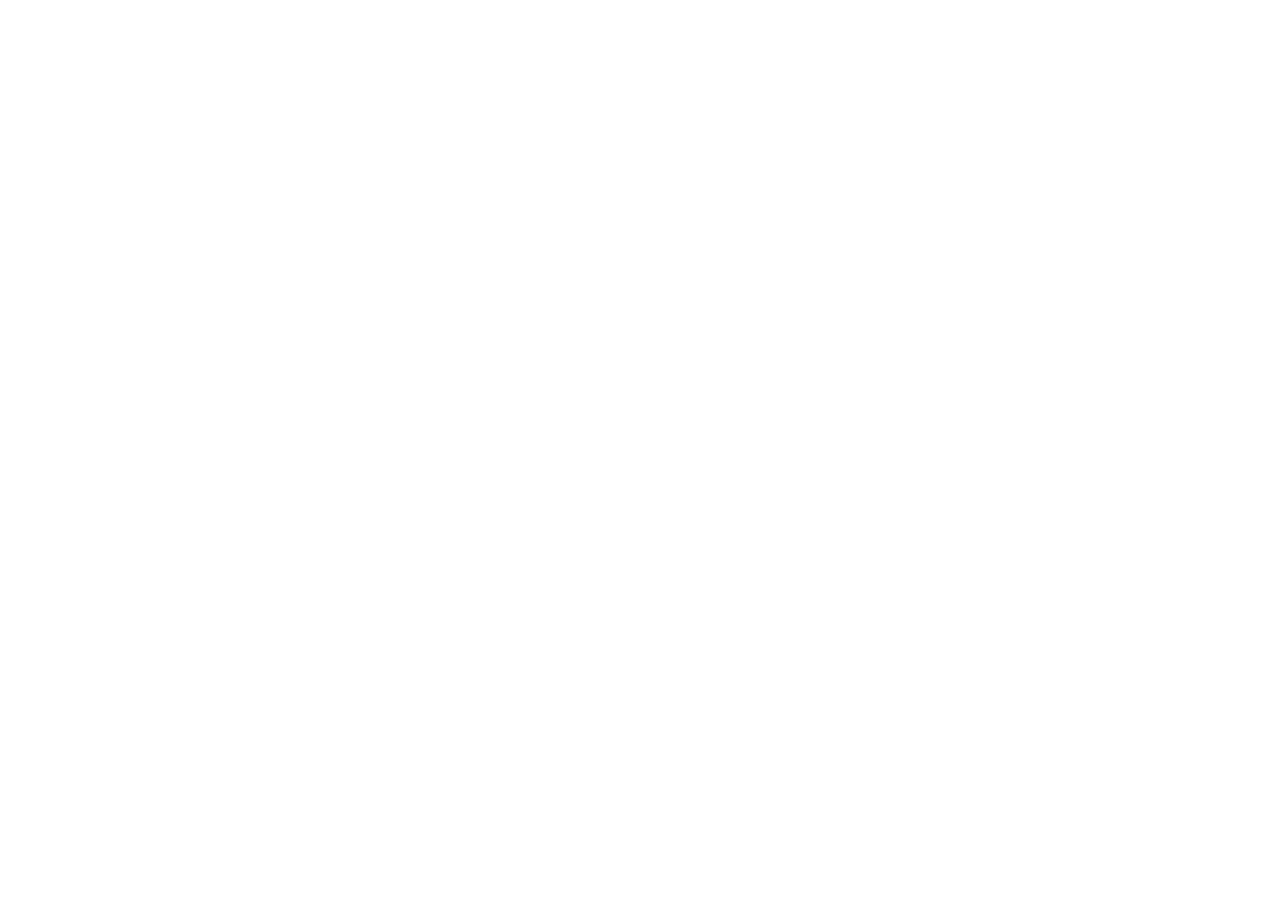
==== index.html @ aeeeca34 "initial commit" ====
<!DOCTYPE html>
<html lang="pt-br">
<head>
    <meta charset="UTF-8">
    <meta name="viewport" content="width=device-width, initial-scale=1.0">
    <title>Página de Receita</title>
</head>
<body>
    
</body>
</html>
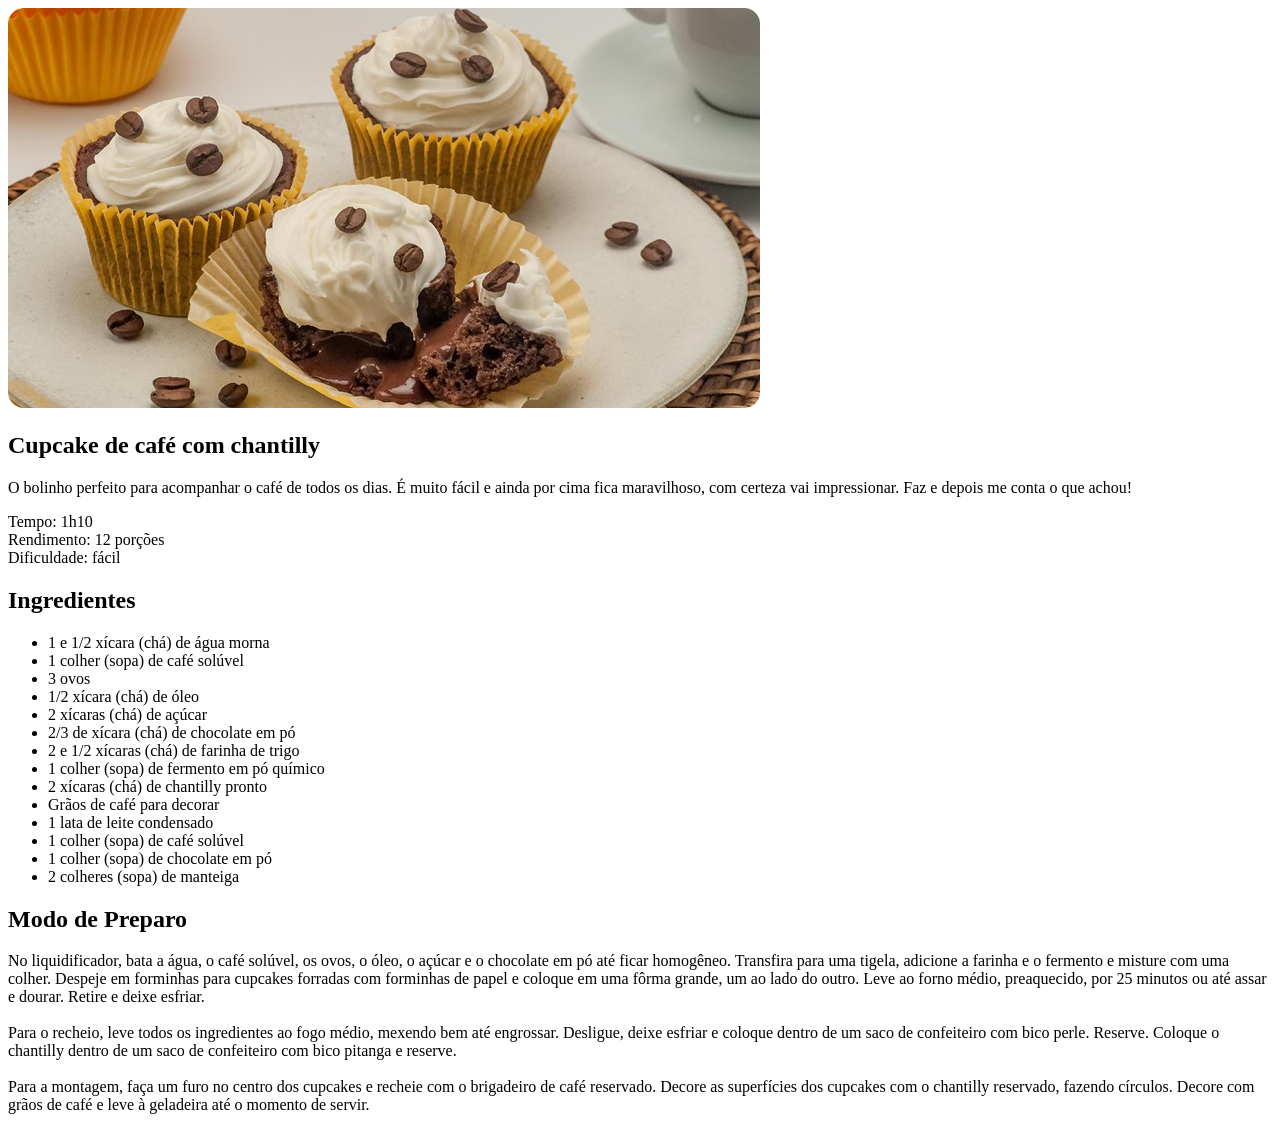
==== commit 34f205cf: "add css" ====
--- a/index.html
+++ b/index.html
@@ -4,8 +4,50 @@
     <meta charset="UTF-8">
     <meta name="viewport" content="width=device-width, initial-scale=1.0">
     <title>Página de Receita</title>
+    <link rel="stylesheet" href="style.css">
 </head>
 <body>
+ <div id="page">
+    <img src="assets/main-image.jpg" alt="img d um cupcake">
+      <main>
+         <section id="about">
+            <h1>Cupcake de café com chantilly</h1>
+            <p>O bolinho perfeito para acompanhar o café de todos os dias. É muito fácil e ainda por cima fica maravilhoso, com certeza vai impressionar. Faz e depois me conta o que achou!</p>
+            <p>
+                Tempo: 1h10 <br>
+                Rendimento: 12 porções <br>
+                Dificuldade: fácil
+            </p>
+         </section>
+         <section id="ingredients">
+            <h2>Ingredientes</h2>
+            <ul>
+                    <li>1 e 1/2 xícara (chá) de água morna</li>
+                    <li>1 colher (sopa) de café solúvel</li>
+                    <li>3 ovos</li>
+                    <li>1/2 xícara (chá) de óleo</li>
+                    <li>2 xícaras (chá) de açúcar</li>
+                    <li>2/3 de xícara (chá) de chocolate em pó</li>
+                    <li>2 e 1/2 xícaras (chá) de farinha de trigo</li>
+                    <li>1 colher (sopa) de fermento em pó químico</li>
+                    <li>2 xícaras (chá) de chantilly pronto</li>
+                    <li>Grãos de café para decorar</li>
+                    <li>1 lata de leite condensado</li>
+                    <li>1 colher (sopa) de café solúvel</li>
+                    <li>1 colher (sopa) de chocolate em pó</li>
+                    <li>2 colheres (sopa) de manteiga</li>
+            </ul>
+         </section>
+         <section id="preparation">
+            <h2>Modo de Preparo</h2>
+            <p>No liquidificador, bata a água, o café solúvel, os ovos, o óleo, o açúcar e o chocolate em pó até ficar homogêneo. Transfira para uma tigela, adicione a farinha e o fermento e misture com uma colher. Despeje em forminhas para cupcakes forradas com forminhas de papel e coloque em uma fôrma grande, um ao lado do outro. Leve ao forno médio, preaquecido, por 25 minutos ou até assar e dourar. Retire e deixe esfriar. 
+            <br><br>
+            Para o recheio, leve todos os ingredientes ao fogo médio, mexendo bem até engrossar. Desligue, deixe esfriar e coloque dentro de um saco de confeiteiro com bico perle. Reserve. Coloque o chantilly dentro de um saco de confeiteiro com bico pitanga e reserve.
+             <br><br>
+            Para a montagem, faça um furo no centro dos cupcakes e recheie com o brigadeiro de café reservado. Decore as superfícies dos cupcakes com o chantilly reservado, fazendo círculos. Decore com grãos de café e leve à geladeira até o momento de servir.</p>
+         </section>
+      </main>
+ </div>
     
 </body>
 </html>
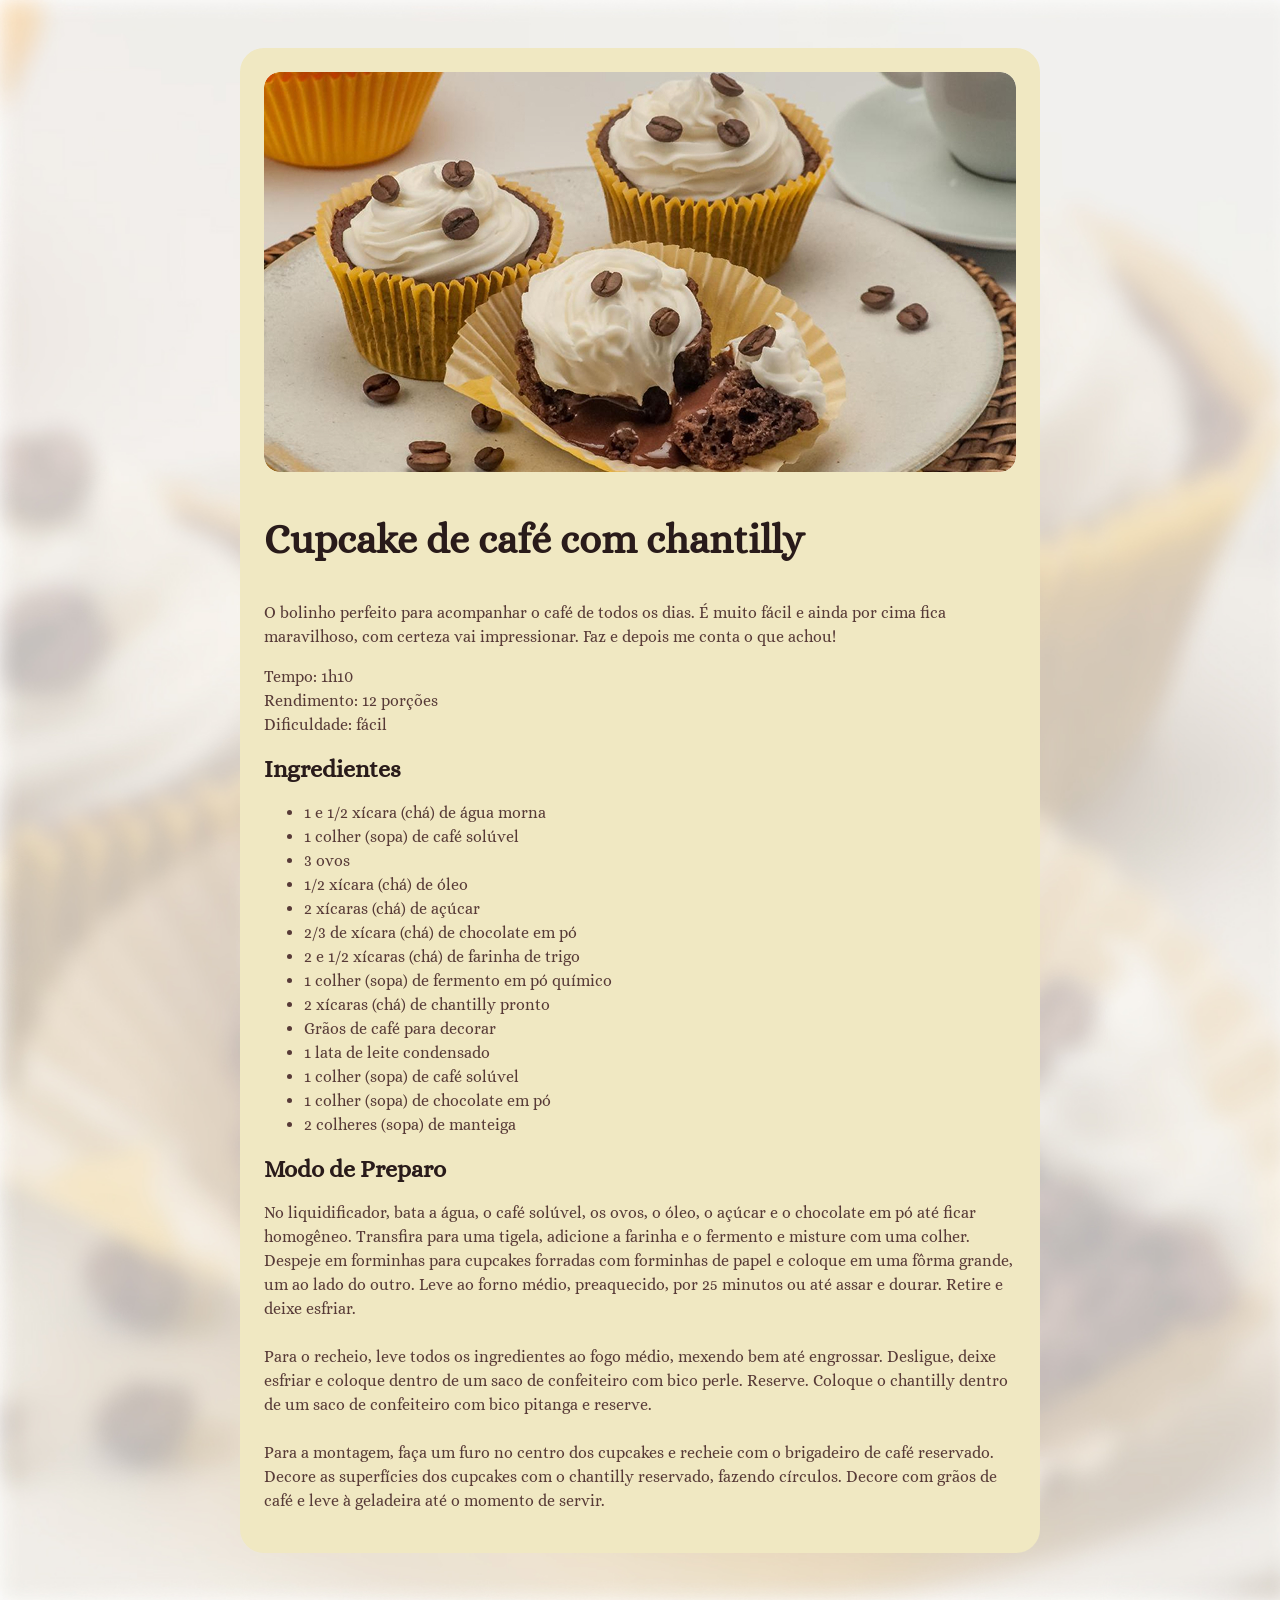
==== commit c65c7bdb: "add fontes e cores" ====
--- a/index.html
+++ b/index.html
@@ -5,6 +5,9 @@
     <meta name="viewport" content="width=device-width, initial-scale=1.0">
     <title>Página de Receita</title>
     <link rel="stylesheet" href="style.css">
+    <link rel="preconnect" href="https://fonts.googleapis.com">
+    <link rel="preconnect" href="https://fonts.gstatic.com" crossorigin>
+    <link href="https://fonts.googleapis.com/css2?family=Alice&display=swap" rel="stylesheet">
 </head>
 <body>
  <div id="page">
--- a/style.css
+++ b/style.css
@@ -0,0 +1,36 @@
+:root{
+    font-family: "Alice", serif;
+    line-height: 150%;
+    color: #573A37;
+}
+
+body{   
+    background-image: url(assets/bg-image.jpg);
+    background-size: cover;
+}
+
+img{
+    border-radius: 16px;
+}
+
+h1{
+    line-height: 140%;
+    font-size: 40px;
+}
+
+h2{
+    font-size: 24px;
+}
+
+h1, h2{
+    color: #291B1A;
+}
+
+#page{
+    box-sizing: border-box;   
+    width: 800px;
+    padding: 24px;
+    background-color: #F0E8C2;
+    border-radius: 24px;
+    margin: 48px auto;
+}
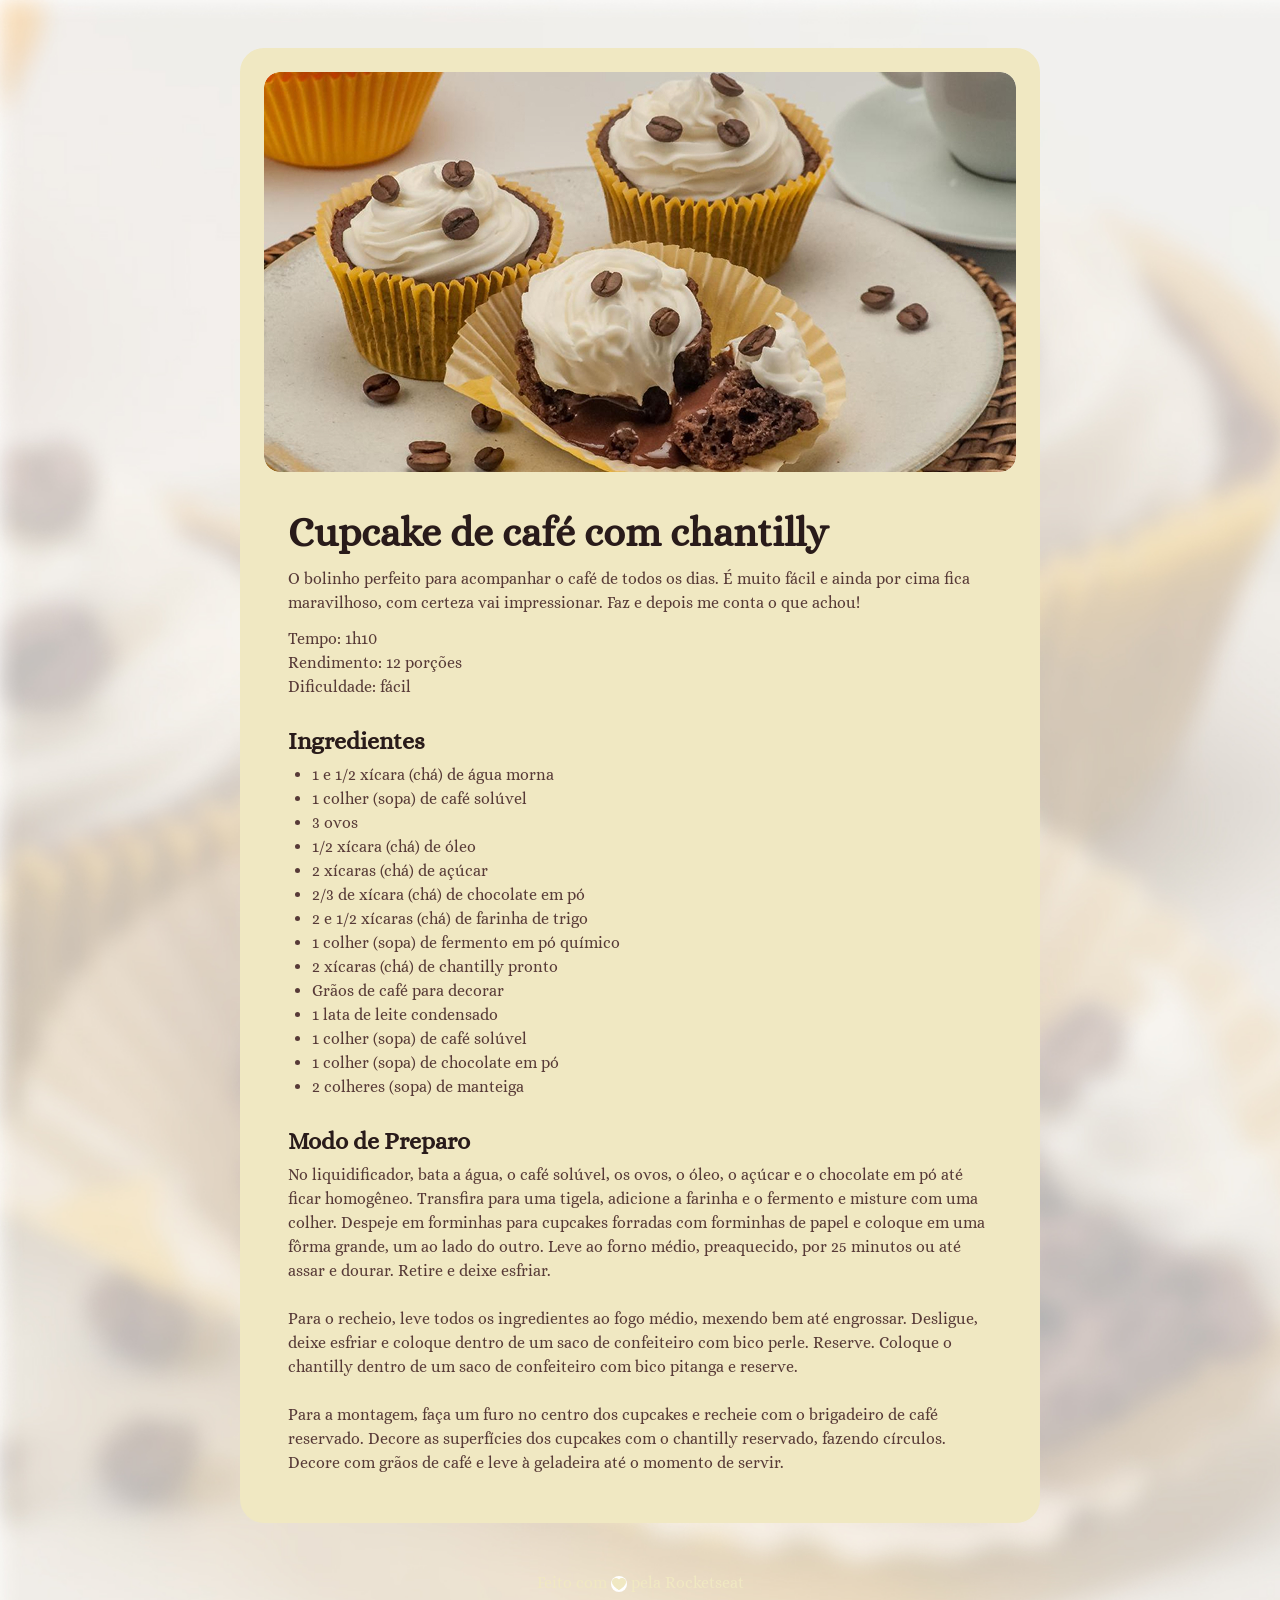
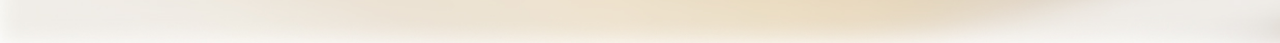
==== commit e69ef6b4: "fazendo o footer" ====
--- a/index.html
+++ b/index.html
@@ -51,6 +51,9 @@
          </section>
       </main>
  </div>
-    
+    <footer>
+      Feito com 
+      <img src="assets/ph_heart-fill.jpg" alt="coracao"> pela Rocketseat
+    </footer>
 </body>
 </html>
--- a/style.css
+++ b/style.css
@@ -1,3 +1,7 @@
+*{
+    margin: 0;
+    padding: 0;
+}
 :root{
     font-family: "Alice", serif;
     line-height: 150%;
@@ -13,6 +17,18 @@
     border-radius: 16px;
 }
 
+main{
+    padding: 24px;
+}
+
+section + section{
+    margin-top: 24px;
+}
+
+#about p + p {
+    margin-top: 12px;
+}
+
 h1{
     line-height: 140%;
     font-size: 40px;
@@ -24,6 +40,12 @@
 
 h1, h2{
     color: #291B1A;
+    margin-bottom: 4px;
+    line-height: 150%;
+}
+
+ul{
+    padding-left: 24px;
 }
 
 #page{
@@ -33,4 +55,15 @@
     background-color: #F0E8C2;
     border-radius: 24px;
     margin: 48px auto;
+}
+
+footer{
+    color: #F0E8C2;
+    text-align: center;
+    padding-bottom: 48px;
+}
+
+footer img{
+    vertical-align: middle;
+   
 }
